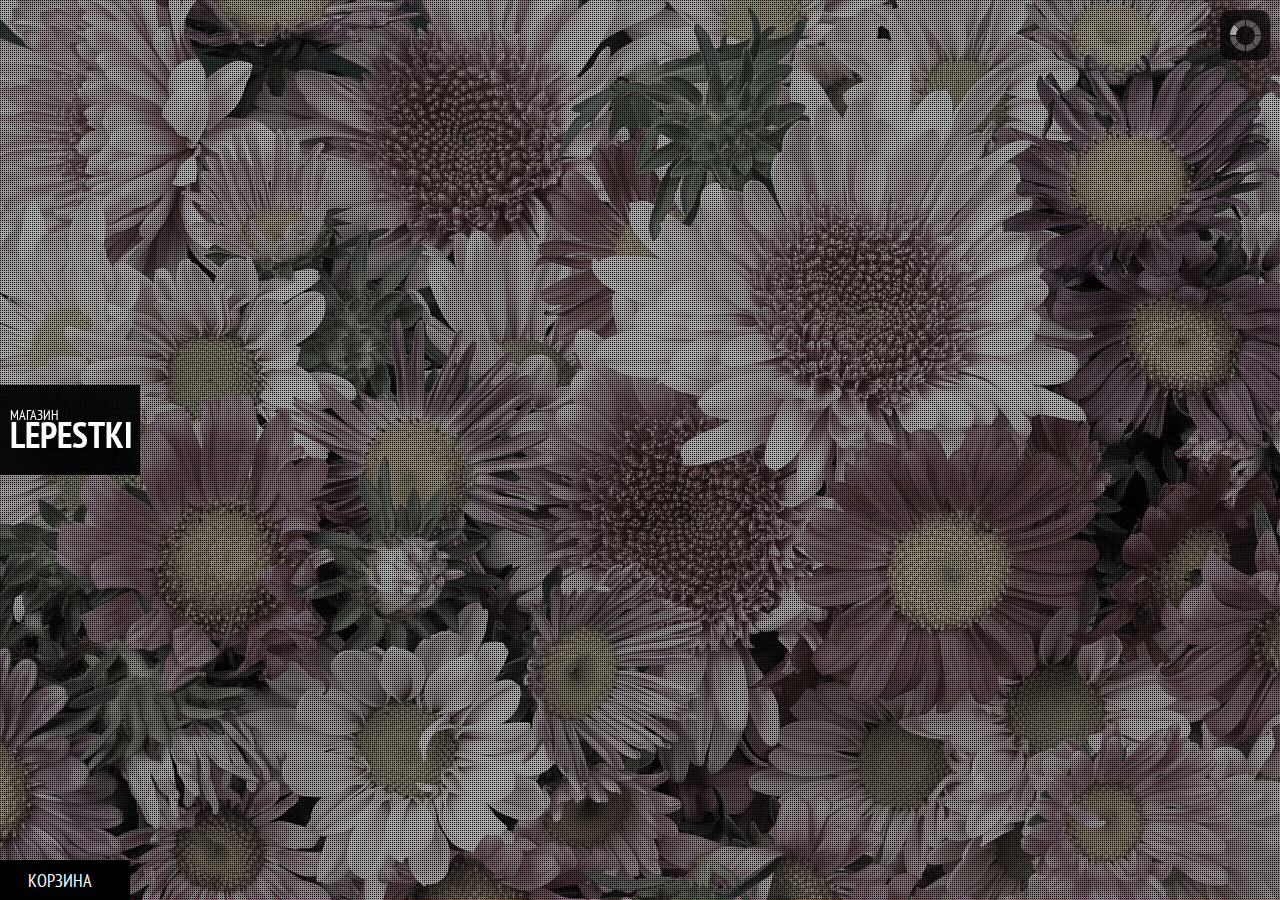
==== FlowersSale/index.htm @ 0806ba7c "work with orders handling" ====
﻿<!DOCTYPE html>
<html>
<head>
		<title>LEPESTKI.BY - цветы в Минске</title>
		<meta charset="utf-8" />
		<meta name="keywords" content="Цветы, букеты, купить цветы, заказ цветов, 8 марта" />
		<meta name="language" content="ru" />
		<link rel="icon" type="image/x-icon" href="images/favicon.ico" />
		<script data-main="require-config" src="js/require.js" type="text/javascript"></script>
		<link href="css/style.css" rel="stylesheet" type="text/css" />
		<link href="css/app.css" rel="stylesheet" type="text/css" />
<!--		<link href="css/tinyscrollbar.css" rel="stylesheet" type="text/css" />-->
		<link href='http://fonts.googleapis.com/css?family=PT+Sans+Narrow:400,700&subset=latin,cyrillic'
				rel='stylesheet' type='text/css'>
		<!--templates go here:-->
		<script type="text/template" id="flower-preview-template">
				<span class="ac_close_black"></span>
				<div class="flower-preview-image"></div>
				<span class="flower-preview-title"></span>
				<span class="flower-preview-price"></span>
				<span class="flower-preview-diameter flower-preview-info"></span>
				<span class="flower-preview-lifespan flower-preview-info"></span>
				<span class="flower-preview-petals flower-preview-info"></span>
				<span class="flower-preview-description flower-preview-info"></span>
				<div class="flower-preview-selects-box">
				<span>Цвет:</span>
				<select class="flower-preview-color-select"></select>
				<span>Длина стебля:</span>
				<select class="flower-preview-length-select"></select>
				<div class="flower-preview-quantity">
				<span class="flower-preview-quantity-label">Количество:</span>
				<select class="flower-preview-quantity-select"></select>
				</div>
				</div>
				<div class="flower-preview-add-to-basket-button orange-button">
				<span>добавить в корзину</span>
				</div>
				<div class="operation-result-pop-up order-added-to-basket">
		<span>Товар успешно добавлен в корзину.</span></div>
		</script>
				<script type="text/template" id="basket-template">
				<span class="ac_close_black"></span>
				<span class="basket-title">Корзина</span>
				<div class="basket-long-content">
				<table class="basket-items-table">
				<thead><tr class="basket-table-header">
				<th><span>Наименование</span></th>
				<th><span>Характеристики</span></th>
				<th><span>Цена</span></th>
				</tr></thead>
				<tbody class="basket-items-table-body">
				</tbody>
				</table>
				</div>
				<div class="basket-footer">
				<div class="basket-checkout-button orange-button">
				<span>оформить заказ</span>
				</div>
				<span class="basket-total-price"></span>
				</div>
				<div class="operation-result-pop-up basket-order-completed">
		<span class="basket-loading-icon"></span></div>
		<div class="basket-user-info">
		<span>Введите ваше имя:</span>
		<input class="basket-user-name" type="text" />
		<span>Введите ваш номер телефона:</span>
		<input class="basket-user-phone-number" type="text" />
		</div>
		</script>
				<script type="text/template" id="basket-item-template">
				<td class="basket-item-description">
				<div class="basket-item-box">
				<div class="basket-item-small-image">
				</div>
				<span class="basket-item-title"></span>
				<span class="basket-item-remove-label">Удалить</span>
				</div>
				</td>
				<td class="basket-item-options">
				<div class="basket-item-box">
				<table>
				<tbody class="basket-options-table">
				<tr><td>Цвет:</td><td class="bakset-item-color-label"></td></tr>
				<tr><td>Длина стебля:</td><td class="bakset-item-length-label"></td></tr>
				<tr><td>Количество:</td><td class="bakset-item-quantity-label"></td></tr>
				</tbody>
				</table>
				</div>
				</td>
				<td class="basket-item-price">
				<div class="basket-item-box">
				<span class="bakset-item-price-label"></span>
				</div>
				</td>
		</script>
</head>
<body>
		<div id="ac_background" class="ac_background">
				<img class="ac_bgimage" src="images/Default.jpg" alt="Background" />
				<div class="ac_overlay">
				</div>
				<div class="ac_loading">
				</div>
		</div>
		<div id="ac_content" class="ac_content">
				<h1>
						<span>магазин</span>LEPESTKI</h1>
				<div class="ac_menu">
						<ul>
								<li class="tulips"><a href="images/tulips_bg.jpg">Тюльпаны</a>
										<div class="ac_subitem">
												<span class="ac_close"></span>
												<h2>
														Тюльпаны</h2>
												<ul class="flowers-list">
														<li>Очень хорошие тюльпаны</li>
												</ul>
										</div>
								</li>
								<li class="roses"><a href="images/roses_bg.jpg">Розы</a>
										<div class="ac_subitem">
												<span class="ac_close"></span>
												<h2>
														Розы</h2>
												<ul class="flowers-list">
														<li>Очень хорошие розы</li>
												</ul>
										</div>
								</li>
<!--								<li class="orchids"><a href="images/orchids_bg.jpg">Орхидеи</a>
										<div class="ac_subitem">
												<span class="ac_close"></span>
												<h2>
														Орхидеи</h2>
												<ul class="flowers-list">
														<li>Очень хорошие орхидеи</li>
												</ul>
										</div>
								</li>-->
								<li><a href="images/Default.jpg">Информация</a>
										<div class="ac_subitem">
												<span class="ac_close"></span>
												<h2>
														Информация</h2>
												<ul class="flowers-list">
														<li>Контакты</li>
														<li>Леонид Друян:     +375 (29) 753-73-93</li>
														<li onclick=window.open("http://www.lepestki.deal.by")>Для оптовых покупателей</li>
												</ul>
										</div>
								</li>
						</ul>
				</div>
		</div>
		<div class="basket-empty-pop-up">
		<span>Корзина пуста.</span>
		</div>
		<div class="basket-open-button">
		<span class="basket-open-label">
		Корзина
		</span>
		</div>
		<div class="dark-mask">
		</div>
		<div class="navigation-buttons left-arrow"></div>
		<div class="navigation-buttons right-arrow"></div>
		<div class="flower-preview-content">
		</div>
		<div class="basket-content">
		</div>
</body>
</html>
---- FlowersSale/css/style.css ----
body{
	background:#000;
	font-family: 'PT Sans Narrow', Arial, sans-serif;
	text-transform:uppercase;
}
a{
	color:#fff;
	text-decoration:none;
}
img.ac_bgimage{
	position:fixed;
	left:0px;
	top:0px;
	width:100%;
	opacity:0.8;
	display:none;
}
.ac_overlay{
	width:100%;
	height:100%;
	position:fixed;
	top:0px;
	left:0px;
	background:transparent url(../images/pattern.png) repeat top left;
}
.ac_loading{
	position:fixed;
	top:10px;
	right:10px;
	background:#000 url(../images/loader.gif) no-repeat center center;
	width:50px;
	height:50px;
	-moz-border-radius:10px;
	-webkit-border-radius:10px;
	border-radius:10px 10px 10px 10px;
	z-index:999;
	opacity:0.7;
	display:none;
}
.ac_content
{
	color:#fff;
	position:fixed;
	height:90px;
	width:100%;
	top:50%;
	left:0px;
	margin-top:-65px;
}
.ac_content h1{
	background:transparent url(../images/bg_menu.png) repeat top left;
	display:block;
	float:left;
	cursor: pointer;
	width:120px;
	height:50px;
	padding:10px;
	padding-top:20px;
	padding-bottom:20px;
	font-size:36px;
	font-weight:bold;
	line-height:20px;
	margin-right:1px;
	margin-top: 0px;
}
.ac_content h1 span{
	display:block;
	font-weight:normal;
	font-size:14px;
}
.ac_menu{
	background:transparent url(../images/bg_menu.png) repeat top left;
	float:left;
	position:relative;
	height:90px;
	width:0px; 
}
.ac_menu > ul{
	float:right;
}
.ac_menu > ul > li{
	float:left;
	position:relative;
	height:90px;
	overflow:hidden;
}
.ac_menu > ul > li a{
	margin-top:60px;
	opacity:0;
	display:block;
	height:90px;
	padding:0px 10px;
	text-align:center;
	line-height:90px;
	outline:none;
	font-size:18px;
	font-weight:bold;
	text-shadow:1px 1px 1px #000;
}
.ac_subitem{
	width:400px;
	height:0px; /* animate to 400px */
	top:50%;
	right:0px;
	margin-top:0px; /* animate to -200px */
	position:fixed;
	z-index:99;
	overflow:hidden;
	background:transparent url(../images/bg_menu.png) repeat top left;
}
.ac_subitem h2{
	font-size:22px;
	font-weight:bold;
	color:#fff;
	padding: 40px 0px 0px 40px;
	text-shadow:0px 0px 1px #000;
}
.ac_subitem ul{
	padding:0px 40px;
}
.ac_subitem ul li{
	margin:6px 0px;
}
.ac_subitem ul li:first-child{
	font-size:14px;
	text-transform:none;
	border-bottom:1px dotted #333;
	padding-bottom:15px;
	margin-bottom:5px;
}
span.ac_close{
	float:right;
	margin:10px;
	width:11px;
	height:12px;
	cursor:pointer;
	background:transparent url(../images/close.png) no-repeat top left;
	opacity:0.4;
}
span.ac_close:hover{
	opacity:1.0;
}
.ac_footer{
	position:fixed;
	bottom:0px;
	left:0px;
	width:100%;
	font-size:13px;
	background:#000;
	opacity:0.9;
	height:20px;
	padding-bottom:5px;
}
.ac_footer a{
	padding:5px 10px;
	letter-spacing:1px;
	text-shadow:1px 1px 1px #000;
	color:#ddd;
	float:right;
}
.footer a:hover{
	color:#fff;
}
.ac_footer a span{
	font-weight:bold;
}
.ac_footer a.ac_left{
	float:left;
}
---- FlowersSale/css/app.css ----
﻿.orange-button
{
	cursor: pointer;
	color: black;
	box-shadow: 1px 1px 1px 0 rgba(0,0,0,.6);
	-moz-box-shadow: 1px 1px 1px 0 rgba(0,0,0,.6);
	-webkit-box-shadow: 1px 1px 1px 0 rgba(0,0,0,.6);
	background: -moz-linear-gradient(top,#ffac59 0%,#ff9428 100%);
	background: -webkit-linear-gradient(top,#ffac59 0%,#ff9428 100%);
	border-radius: 2px;
	-moz-border-radius: 2px;
	-webkit-border-radius: 2px;
}

.orange-button:hover
{
	background: -moz-linear-gradient(top,grey 0%,#000 100%);
	background: -webkit-linear-gradient(top,grey 0%,#000 100%);
	color: white;
}

.orange-button span
{
	display: block;
	width: 100%;
	text-align: center;
	text-transform: uppercase;
	font-family: Tahoma;
	font-weight: 400;
	font-size: 13px;
	padding-top: 3px;
}

.navigation-buttons
{
	display: none;
	position: relative;
	cursor: pointer;
	width: 50px;
	height: 100px;
	margin-top: 200px;
	opacity: 0.5;
	z-index: 1000;
	background-position: center;
	background-repeat: no-repeat;
}

.navigation-buttons:hover
{
	opacity: 1;
}

.left-arrow
{
	float: left;
	margin-left: 50px;
	background-image: url("../images/left-arrow.png");
}

.right-arrow
{
	float: right;
	margin-left: auto;
	margin-right: 50px;
	background-image: url("../images/right-arrow.png");
}

/* #region flower-preview*/

.flower-preview-content
{
	display: none;
	position: relative;
	width: 700px;
	height: 500px;
	margin-top: 50px;
	margin-left: auto;
	margin-right: auto;
	z-index: 1000;
	overflow: hidden;
	background-color: white;
	text-transform: none;
}

/**/
.dark-mask
{
	position: absolute;
	display: none;
	top: 0px;
	left: 0px;
	height: 100%;
	width: 100%;
	background: black;
	opacity: 0.7;
	z-index: 100;
}

.flowers-list li
{
	cursor: pointer;
}

.flowers-list li:hover
{
	color: Yellow;
}

span.ac_close_black
{
	float: right;
	margin: 10px;
	width: 11px;
	height: 12px;
	cursor: pointer;
	background: transparent url(../images/close_black.png) no-repeat top left;
	opacity: 0.4;
}

span.ac_close_black:hover
{
	opacity: 1.0;
}

.flower-preview-image
{
	height: 450px;
	width: 360px;
	margin-left: 15px;
	margin-top: 15px;
	float: left;
	display: block;
	background-repeat: no-repeat;
	background-color: transparent;
	/*-webkit-box-shadow: 2px 2px 5px 0px rgba(0, 0, 0, 1);
    -moz-box-shadow: 2px 2px 5px 0px rgba(0, 0, 0, 1);
    box-shadow: 2px 2px 5px 0px rgba(0, 0, 0, 1);*/
}

.flower-preview-title
{
	float: left;
	font-size:36px;
	margin-left: 20px;
	margin-top: 10px;
	width: 270px;
}

.flower-preview-price
{
	float: left;
	color: #000;
	font-size: 1.5em;
	font-weight: 700;
	margin: 5px 0px 0px 20px;
	width: 270px;
}

.flower-preview-selects-box
{
	width: 270px;
	float: left;
	margin: 5px 0px 0px 20px;
}

.flower-preview-color-select
{
	float: left;
	width: 180px;
}

.flower-preview-length-select
{
	float: left;
	width: 180px;
}

.flower-preview-quantity
{
	float: left;
	width: 180px;
	margin-top: 3px;
}

.flower-preview-quantity-select
{
	float: left;
	width: 105px;
	margin-left: 6px;
}

.flower-preview-quantity-label
{
	float: left;
}

.flower-preview-add-to-basket-button
{
	float: left;
	width: 180px;
	height: 25px;
	margin-left: 20px;
	margin-top: 5px;
}

.flower-preview-selects-box > span
{
	float: left;
	width: 270px;
}

.flower-preview-info
{
	display: none;
	float: left;
	width: 270px;
	margin: 5px 0px 0px 20px;
	color: #666;
	word-wrap: break-word;
	font-size: 1.1em;
}

.flower-preview-description
{
}

.flower-preview-diameter::before
{
	content: "Диаметр бутона:";
	color: #000;
	margin-right: 3px;
}

.flower-preview-lifespan::before
{
	content: "Продолжительность жизни:";
	color: #000;
	margin-right: 3px;
}

.flower-preview-petals::before
{
	content: "Количество лепестков:";
	color: #000;
	margin-right: 3px;
}

/* #endregion flower-preview*/

/* #region basket*/

.basket-open-button
{
	cursor: pointer;
	position: fixed;
	padding-top: 9px;
	left: 0px;
	bottom: 0px;
	width: 130px;
	height: 31px;
	background-color: #000;
}

.basket-open-button:hover
{
	padding-top: 11px;
	width: 132px;
}

.basket-open-label
{
	display: block;
	margin-left: 28px;
	font-size: 18px;
	font-weight: normal;
	text-transform: uppercase;
	color: White;
}

.basket-content
{
	display: none;
	position: relative;
	width: 700px;
	margin-top: 50px;
	margin-left: auto;
	margin-right: auto;
	z-index: 1000;
	overflow: hidden;
	background-color: white;
	text-transform: none;
}

.basket-title
{
	float: left;
	margin-left: 20px;
	color: #202020;
	font-weight: bold;
	font-size: 2.7em;
}

.basket-items-table
{
	width: 100%;
	border-collapse: collapse;
	border-spacing: 0;
}

.basket-table-header
{
	height: 30px;
	background-color: #ebebeb;
	border-top: 1px solid #dadada;
	color: #000;
	text-align: left;
	text-indent: 10px;
	text-transform: uppercase;
	vertical-align: middle;
}

.basket-item-box
{
	height: 100px;
	position: relative;
}

.basket-item-description
{
	width: 350px;
}

.basket-item-description .basket-item-box
{
	border-right: 1px dotted #d6d6d6;
}

.basket-item-options
{
	width: 250px;
}

.basket-item-options .basket-item-box
{
	border-right: 1px dotted #d6d6d6;
}

.basket-item-price
{
	width: 100px;
}

.basket-options-table tr td
{
	min-width: 120px;
}

.basket-item-title
{
	float: left;
	margin-left: 18px;
	font-size: 1.3em;
}

.basket-item-remove-label
{
	position: absolute;
	cursor: pointer;
	bottom: 5px;
	left: 115px;
	color: #666;
	font-size: .85em;
	font-weight: 400;
	text-transform: uppercase;
}

.basket-item-remove-label:hover
{
	text-decoration: underline;
}

.basket-item-small-image
{
	float: left;
	margin-left: 7px;
	width: 90px;
	height: 100%;
	background-repeat: no-repeat;
	background-position: center;
}

.basket-items-table-body tr
{
	border-bottom: 1px solid #d6d6d6;
}

.basket-item-options div table
{
	padding-top: 3px;
}

.bakset-item-price-label
{
	float: right;
	margin: 7px 10px 0px 0px;
}

.basket-long-content
{
	float: left;
	display: block;
	overflow: auto;
	max-height: 450px;
	min-height: 300px;
	width: 100%;
}

.basket-checkout-button
{
	float: left;
	height: 25px;
	width: 200px;
	margin: 7px 0px 0px 20px;
}

.basket-checkout-button span
{
	font-size: 14px;
}

.basket-total-price
{
	float: right;
	margin: 7px 10px 0px 0px;
	color: #000;
	font-size: 19px;
	font-weight: 600;
}

.basket-footer
{
	float: left;
	width: 100%;
	height: 40px;
	box-sizing: border-box;
	border-top: 1px solid #dadada;
}

.basket-empty-pop-up
{
	display: none;
	position: absolute;
	left: 70px;
	bottom: 48px;
	height: 30px;
	width: 150px;
	padding-top: 3px;
	background-color: White;
}

.basket-empty-pop-up:after
{
	content: ' ';
	position: absolute;
	top: 31px;
	left: 10px;
	height: 0px;
	width: 0px;
	border: 10px solid transparent;
	border-top-color: white;
}

.basket-empty-pop-up span
{
	color: #000;
	margin-left: 10px;
	font-size: 19px;
	text-transform: none;
}

.operation-result-pop-up
{
	display: none;
	position: relative;
	margin: 240px auto 0px auto;
	height: 60px;
	width: 200px;
	padding-top: 3px;
	z-index: 1000;
	background-color: #000;
}

.order-added-to-basket span
{
	position: absolute;
	display: block;
	color: #FFF;
	margin-top: 5px;
	margin-left: 20px;
	font-size: 19px;
	text-transform: none;
}

.basket-order-completed span
{
	position: absolute;
	display: block;
	color: #FFF;
	margin-top: 5px;
	margin-left: 20px;
	font-size: 19px;
	text-transform: none;
}

.basket-loading-icon
{
	background: black url(../images/loader.gif) no-repeat center center;
	width: 50px;
	height: 50px;
	margin-top: 3px;
	margin-left: 70px;
}

.basket-user-info
{
	display: none;
	position: absolute;
	bottom: 40px;
	left: 50px;
	height: 100px;
	width: 240px;
	padding: 5px 10px 5px 10px;
	z-index: 1000;
	background-color: #DADADA;
}

.basket-user-info span
{
	width: 100%;
}

.basket-user-info input
{
	width: 100%;
}

.basket-user-info::after
{
	content: ' ';
	position: absolute;
	top: 100px;
	left: 10px;
	height: 0px;
	width: 0px;
	border: 20px solid transparent;
	border-top-color: #DADADA;
}

/* #endregion basket*/
/*
.tech-info
{
	margin: 10px;
}*/
---- FlowersSale/css/tinyscrollbar.css ----
.viewport
{ 
     height: 100%;
     overflow: hidden;
     position: relative; 
}

.overview
{
    list-style: none;
    position: relative;
    left: 0;
    top: 0;
    padding: 0;
    margin: 0;
    float:left;
}

.scrollbar
{
    margin: 0px 5px 0px 5px;
    position: relative;
    background-position: 0 0;
    float: right;
    width: 6px;
    cursor: default;
}

.track 
{
    height: 100%;
    width: 6px;
    position: relative;  
    cursor: default;  
}

.thumb 
{
    background-color: #AAA;
    height: 20px;
    width: 6px;
    cursor: pointer;
    overflow: hidden;
    position: absolute;
    top: 0;
    min-height: 10px;
}

.thumb .end 
{
    overflow: hidden;
    height: 0px;
    width: 0px;
}

.disable 
{
    display: none;
}
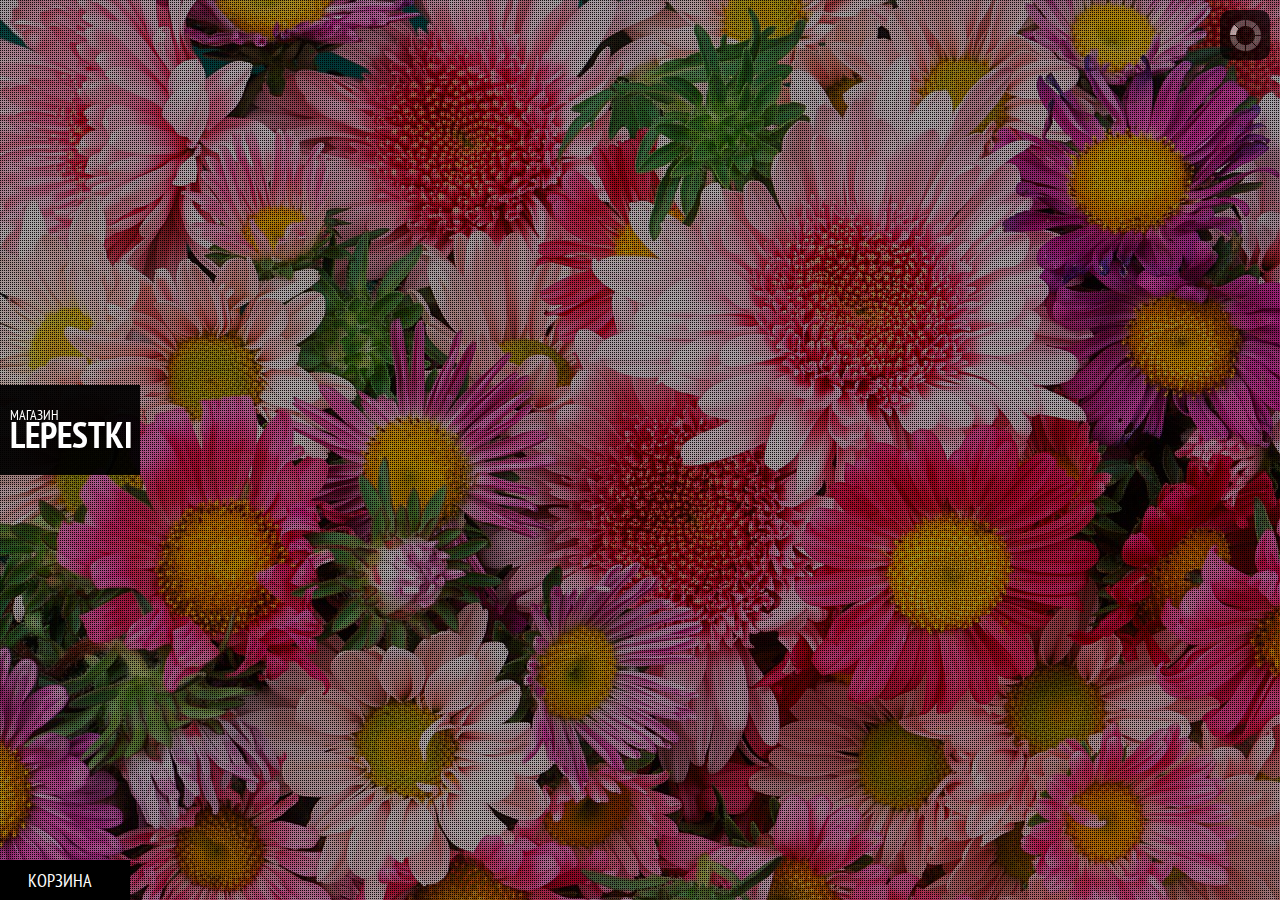
==== commit 151c9087: "updates to base and slight changes" ====
--- a/FlowersSale/index.htm
+++ b/FlowersSale/index.htm
@@ -113,7 +113,7 @@
 												<h2>
 														Тюльпаны</h2>
 												<ul class="flowers-list">
-														<li>Очень хорошие тюльпаны</li>
+														<li>Любой из сортов на ваш выбор:</li>
 												</ul>
 										</div>
 								</li>
@@ -123,7 +123,7 @@
 												<h2>
 														Розы</h2>
 												<ul class="flowers-list">
-														<li>Очень хорошие розы</li>
+														<li>Любой из сортов на ваш выбор:</li>
 												</ul>
 										</div>
 								</li>
--- a/FlowersSale/css/app.css
+++ b/FlowersSale/css/app.css
@@ -73,7 +73,7 @@
 	position: relative;
 	width: 700px;
 	height: 500px;
-	margin-top: 50px;
+	margin-top: 100px;
 	margin-left: auto;
 	margin-right: auto;
 	z-index: 1000;
@@ -101,7 +101,7 @@
 	cursor: pointer;
 }
 
-.flowers-list li:hover
+.flowers-list li:not(:first-child):hover
 {
 	color: Yellow;
 }
@@ -222,6 +222,7 @@
 
 .flower-preview-description
 {
+	min-height: 70px;
 }
 
 .flower-preview-diameter::before
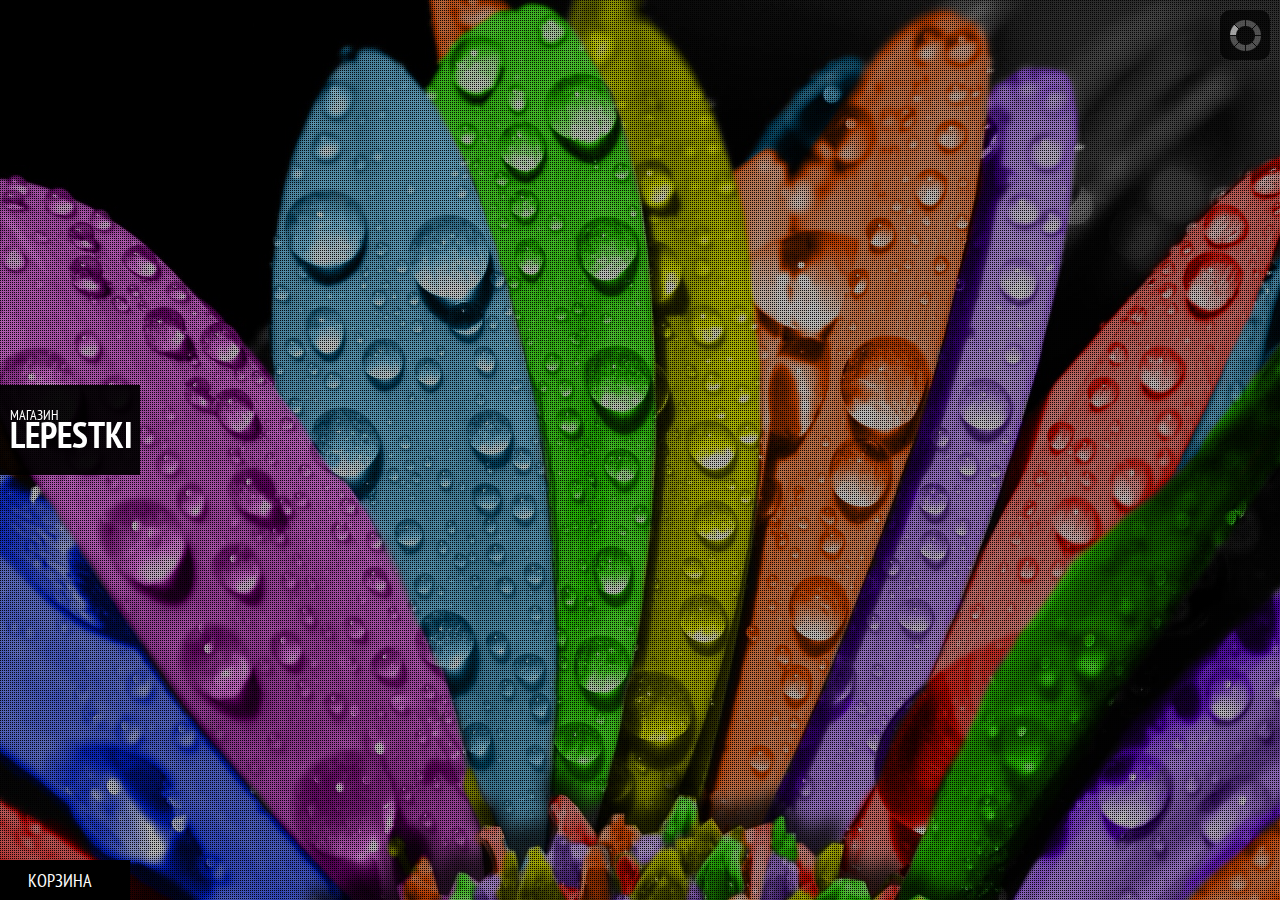
==== commit 8fc95cc2: "tinyscrollbar deleted, require.text plugin embeded" ====
--- a/FlowersSale/index.htm
+++ b/FlowersSale/index.htm
@@ -9,90 +9,8 @@
 		<script data-main="require-config" src="js/require.js" type="text/javascript"></script>
 		<link href="css/style.css" rel="stylesheet" type="text/css" />
 		<link href="css/app.css" rel="stylesheet" type="text/css" />
-<!--		<link href="css/tinyscrollbar.css" rel="stylesheet" type="text/css" />-->
 		<link href='http://fonts.googleapis.com/css?family=PT+Sans+Narrow:400,700&subset=latin,cyrillic'
 				rel='stylesheet' type='text/css'>
-		<!--templates go here:-->
-		<script type="text/template" id="flower-preview-template">
-				<span class="ac_close_black"></span>
-				<div class="flower-preview-image"></div>
-				<span class="flower-preview-title"></span>
-				<span class="flower-preview-price"></span>
-				<span class="flower-preview-diameter flower-preview-info"></span>
-				<span class="flower-preview-lifespan flower-preview-info"></span>
-				<span class="flower-preview-petals flower-preview-info"></span>
-				<span class="flower-preview-description flower-preview-info"></span>
-				<div class="flower-preview-selects-box">
-				<span>Цвет:</span>
-				<select class="flower-preview-color-select"></select>
-				<span>Длина стебля:</span>
-				<select class="flower-preview-length-select"></select>
-				<div class="flower-preview-quantity">
-				<span class="flower-preview-quantity-label">Количество:</span>
-				<select class="flower-preview-quantity-select"></select>
-				</div>
-				</div>
-				<div class="flower-preview-add-to-basket-button orange-button">
-				<span>добавить в корзину</span>
-				</div>
-				<div class="operation-result-pop-up order-added-to-basket">
-		<span>Товар успешно добавлен в корзину.</span></div>
-		</script>
-				<script type="text/template" id="basket-template">
-				<span class="ac_close_black"></span>
-				<span class="basket-title">Корзина</span>
-				<div class="basket-long-content">
-				<table class="basket-items-table">
-				<thead><tr class="basket-table-header">
-				<th><span>Наименование</span></th>
-				<th><span>Характеристики</span></th>
-				<th><span>Цена</span></th>
-				</tr></thead>
-				<tbody class="basket-items-table-body">
-				</tbody>
-				</table>
-				</div>
-				<div class="basket-footer">
-				<div class="basket-checkout-button orange-button">
-				<span>оформить заказ</span>
-				</div>
-				<span class="basket-total-price"></span>
-				</div>
-				<div class="operation-result-pop-up basket-order-completed">
-		<span class="basket-loading-icon"></span></div>
-		<div class="basket-user-info">
-		<span>Введите ваше имя:</span>
-		<input class="basket-user-name" type="text" />
-		<span>Введите ваш номер телефона:</span>
-		<input class="basket-user-phone-number" type="text" />
-		</div>
-		</script>
-				<script type="text/template" id="basket-item-template">
-				<td class="basket-item-description">
-				<div class="basket-item-box">
-				<div class="basket-item-small-image">
-				</div>
-				<span class="basket-item-title"></span>
-				<span class="basket-item-remove-label">Удалить</span>
-				</div>
-				</td>
-				<td class="basket-item-options">
-				<div class="basket-item-box">
-				<table>
-				<tbody class="basket-options-table">
-				<tr><td>Цвет:</td><td class="bakset-item-color-label"></td></tr>
-				<tr><td>Длина стебля:</td><td class="bakset-item-length-label"></td></tr>
-				<tr><td>Количество:</td><td class="bakset-item-quantity-label"></td></tr>
-				</tbody>
-				</table>
-				</div>
-				</td>
-				<td class="basket-item-price">
-				<div class="basket-item-box">
-				<span class="bakset-item-price-label"></span>
-				</div>
-				</td>
-		</script>
 </head>
 <body>
 		<div id="ac_background" class="ac_background">
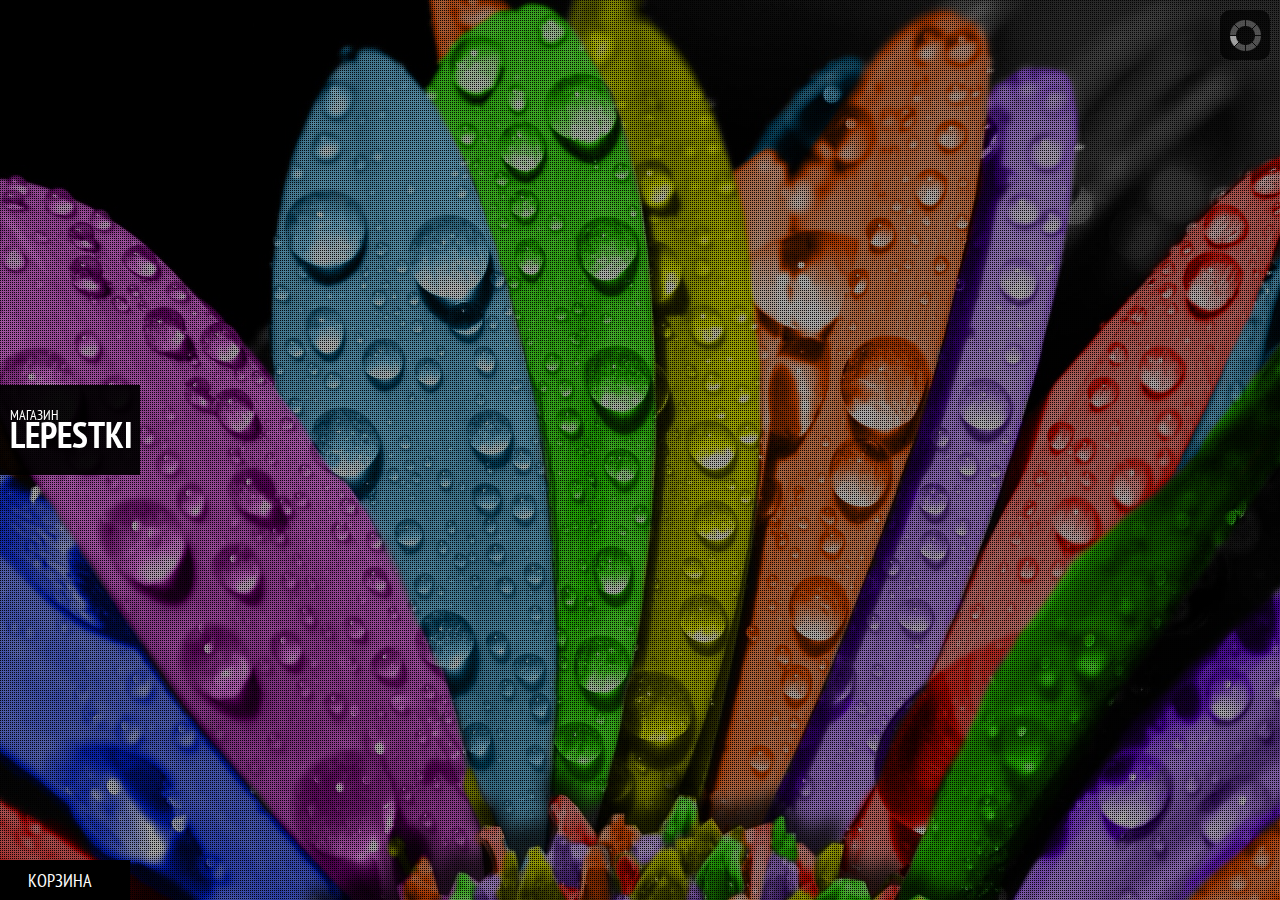
==== commit b54443fa: "bouquetes and uts images added" ====
--- a/FlowersSale/index.htm
+++ b/FlowersSale/index.htm
@@ -31,7 +31,6 @@
 												<h2>
 														Тюльпаны</h2>
 												<ul class="flowers-list">
-														<li>Любой из сортов на ваш выбор:</li>
 												</ul>
 										</div>
 								</li>
@@ -86,5 +85,8 @@
 		</div>
 		<div class="basket-content">
 		</div>
+		<div class="bouquetes-content">
+		<span class="ac_close_black"></span>
+		</div>
 </body>
 </html>
--- a/FlowersSale/css/app.css
+++ b/FlowersSale/css/app.css
@@ -558,8 +558,28 @@
 }
 
 /* #endregion basket*/
-/*
-.tech-info
-{
-	margin: 10px;
-}*/+
+.bouquetes-content
+{
+	display: none;
+	position: relative;
+	width: 689px;
+	margin-top: 80px;
+	margin-left: auto;
+	margin-right: auto;
+	z-index: 1000;
+	overflow: hidden;
+	background-color: white;
+	text-transform: none;
+}
+
+.bouquetes-content table
+{
+	float: right;
+	margin-top: 10px;
+}
+
+.bouquet-item img
+{
+	height: 140px;
+}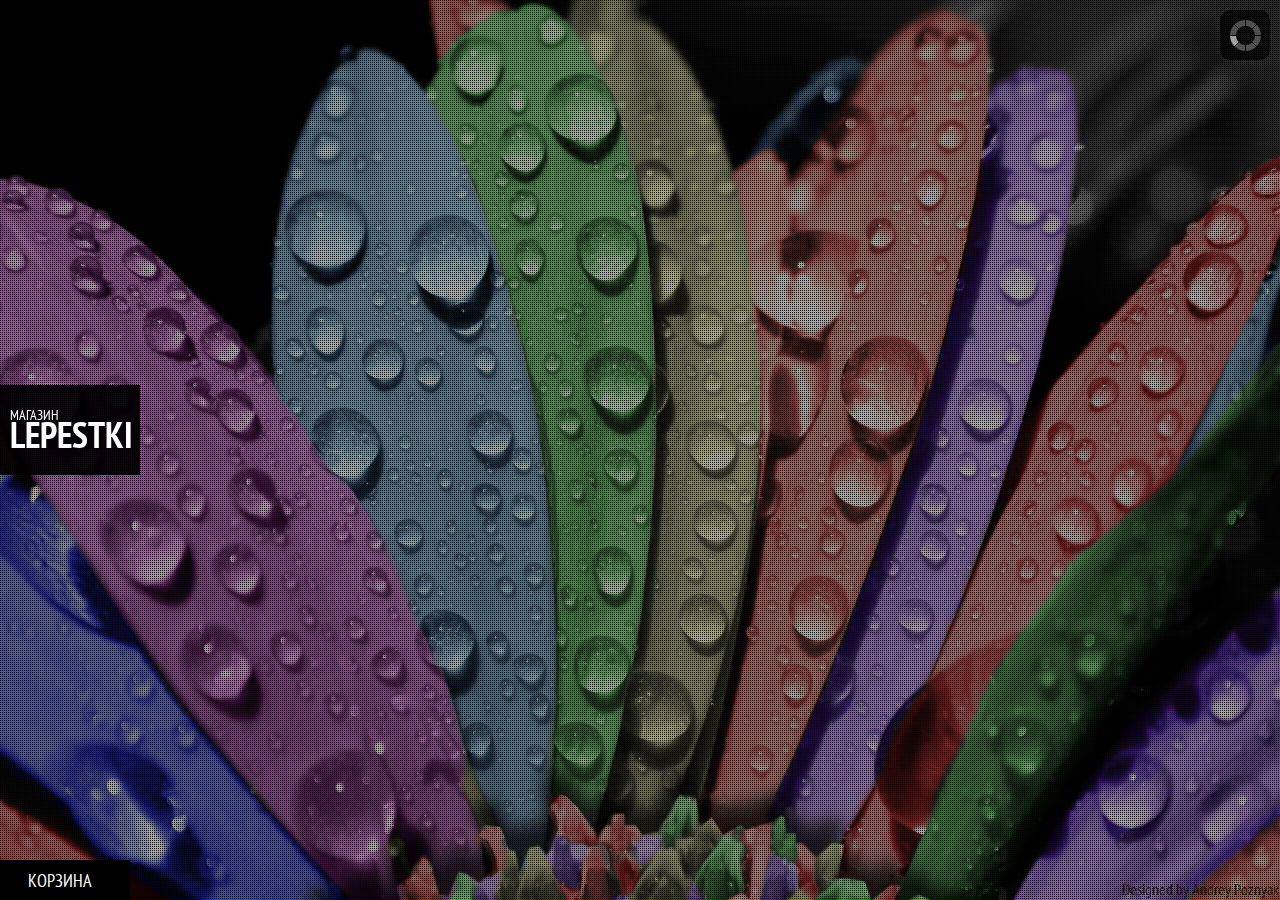
==== commit 3c69aa64: "info about developer added" ====
--- a/FlowersSale/index.htm
+++ b/FlowersSale/index.htm
@@ -88,5 +88,6 @@
 		<div class="bouquetes-content">
 		<span class="ac_close_black"></span>
 		</div>
+		<a class="developer-info" href="skype: andreypoznyak">Designed by Andrey Poznyak</a>
 </body>
 </html>
--- a/FlowersSale/css/app.css
+++ b/FlowersSale/css/app.css
@@ -582,4 +582,20 @@
 .bouquet-item img
 {
 	height: 140px;
+}
+
+.developer-info
+{
+	position: fixed;
+	right: 1px;
+	bottom: 1px;
+	cursor: pointer;
+	text-decoration: none;
+	text-transform: none;
+	color: #201E1E;
+}
+
+.developer-info:hover
+{
+	text-decoration: underline;
 }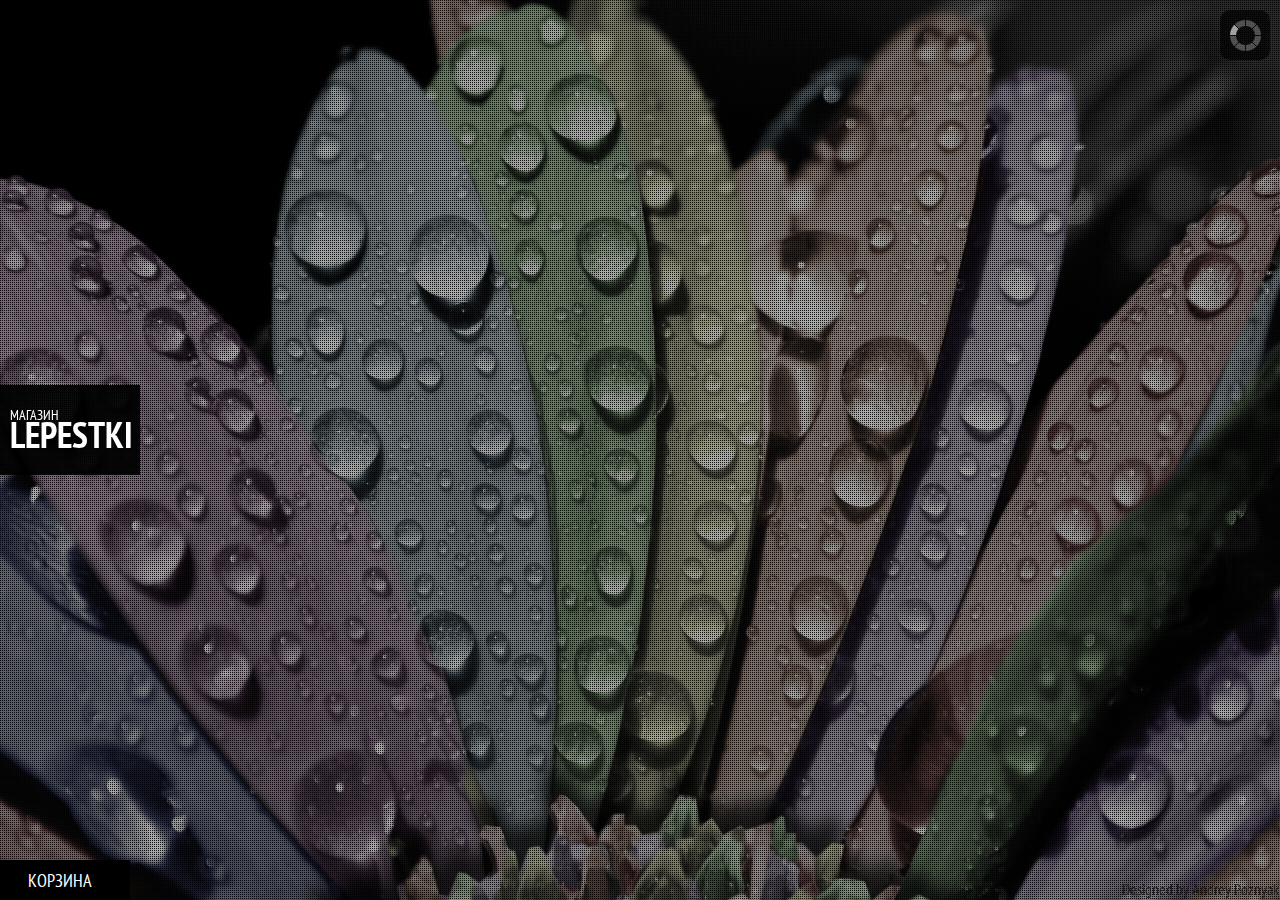
==== commit 4dd1173b: "GA added" ====
--- a/FlowersSale/index.htm
+++ b/FlowersSale/index.htm
@@ -9,8 +9,20 @@
 		<script data-main="require-config" src="js/require.js" type="text/javascript"></script>
 		<link href="css/style.css" rel="stylesheet" type="text/css" />
 		<link href="css/app.css" rel="stylesheet" type="text/css" />
-		<link href='http://fonts.googleapis.com/css?family=PT+Sans+Narrow:400,700&subset=latin,cyrillic'
-				rel='stylesheet' type='text/css'>
+		<link href='http://fonts.googleapis.com/css?family=PT+Sans+Narrow:400,700&subset=latin,cyrillic' rel='stylesheet' type='text/css'>
+				<script type="text/javascript">
+
+						var _gaq=_gaq||[];
+						_gaq.push(['_setAccount', 'UA-38609301-2']);
+						_gaq.push(['_trackPageview']);
+
+						(function () {
+								var ga=document.createElement('script'); ga.type='text/javascript'; ga.async=true;
+								ga.src=('https:'==document.location.protocol?'https://ssl':'http://www')+'.google-analytics.com/ga.js';
+								var s=document.getElementsByTagName('script')[0]; s.parentNode.insertBefore(ga, s);
+						})();
+
+</script>
 </head>
 <body>
 		<div id="ac_background" class="ac_background">
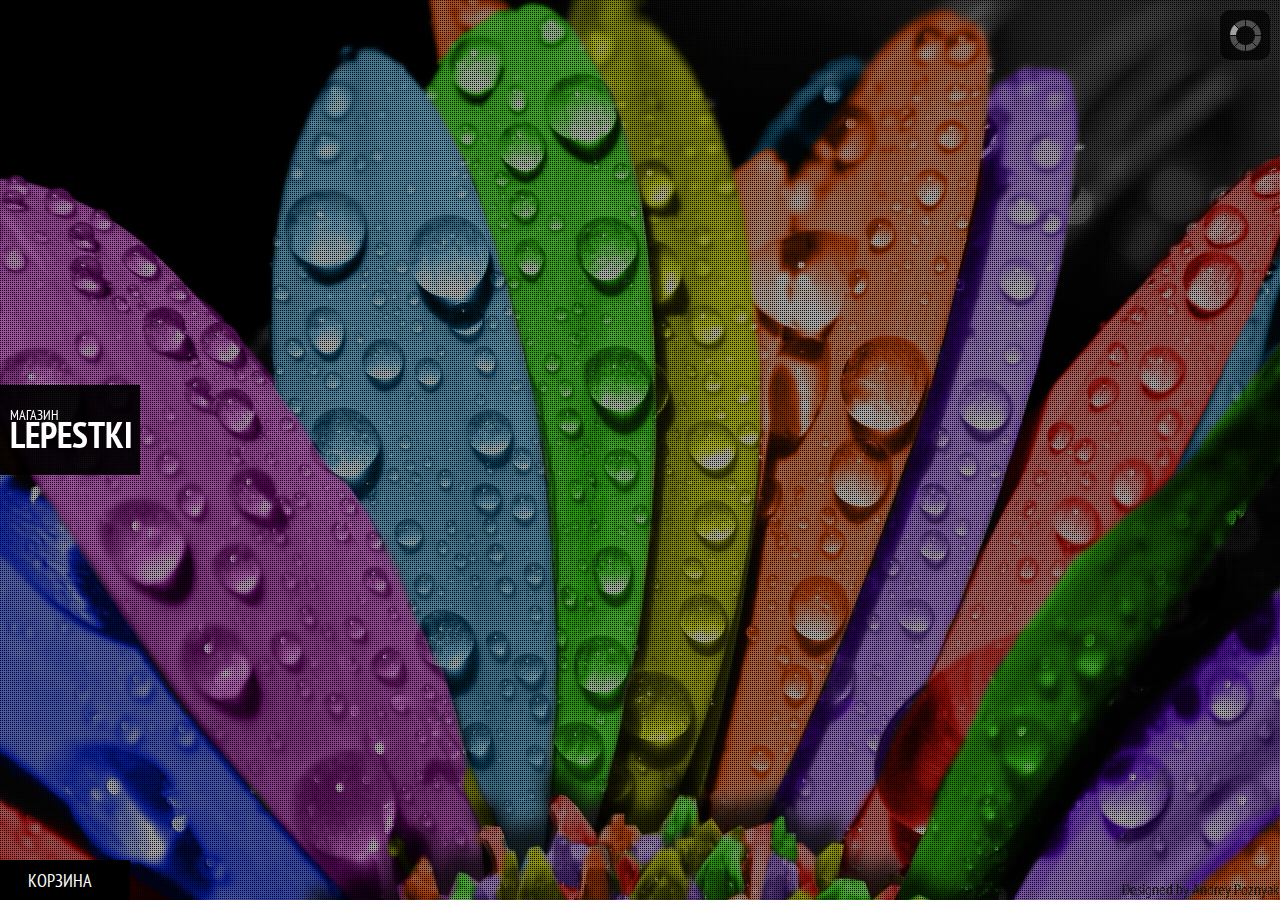
==== commit 65fb2cdb: "analytics and uncommited old shit" ====
--- a/FlowersSale/index.htm
+++ b/FlowersSale/index.htm
@@ -1,105 +1,93 @@
-﻿<!DOCTYPE html>
-<html>
-<head>
-		<title>LEPESTKI.BY - цветы в Минске</title>
-		<meta charset="utf-8" />
-		<meta name="keywords" content="Цветы, букеты, купить цветы, заказ цветов, 8 марта" />
-		<meta name="language" content="ru" />
-		<link rel="icon" type="image/x-icon" href="images/favicon.ico" />
-		<script data-main="require-config" src="js/require.js" type="text/javascript"></script>
-		<link href="css/style.css" rel="stylesheet" type="text/css" />
-		<link href="css/app.css" rel="stylesheet" type="text/css" />
-		<link href='http://fonts.googleapis.com/css?family=PT+Sans+Narrow:400,700&subset=latin,cyrillic' rel='stylesheet' type='text/css'>
-				<script type="text/javascript">
-
-						var _gaq=_gaq||[];
-						_gaq.push(['_setAccount', 'UA-38609301-2']);
-						_gaq.push(['_trackPageview']);
-
-						(function () {
-								var ga=document.createElement('script'); ga.type='text/javascript'; ga.async=true;
-								ga.src=('https:'==document.location.protocol?'https://ssl':'http://www')+'.google-analytics.com/ga.js';
-								var s=document.getElementsByTagName('script')[0]; s.parentNode.insertBefore(ga, s);
-						})();
-
-</script>
-</head>
-<body>
-		<div id="ac_background" class="ac_background">
-				<img class="ac_bgimage" src="images/Default.jpg" alt="Background" />
-				<div class="ac_overlay">
-				</div>
-				<div class="ac_loading">
-				</div>
-		</div>
-		<div id="ac_content" class="ac_content">
-				<h1>
-						<span>магазин</span>LEPESTKI</h1>
-				<div class="ac_menu">
-						<ul>
-								<li class="tulips"><a href="images/tulips_bg.jpg">Тюльпаны</a>
-										<div class="ac_subitem">
-												<span class="ac_close"></span>
-												<h2>
-														Тюльпаны</h2>
-												<ul class="flowers-list">
-												</ul>
-										</div>
-								</li>
-								<li class="roses"><a href="images/roses_bg.jpg">Розы</a>
-										<div class="ac_subitem">
-												<span class="ac_close"></span>
-												<h2>
-														Розы</h2>
-												<ul class="flowers-list">
-														<li>Любой из сортов на ваш выбор:</li>
-												</ul>
-										</div>
-								</li>
-<!--								<li class="orchids"><a href="images/orchids_bg.jpg">Орхидеи</a>
-										<div class="ac_subitem">
-												<span class="ac_close"></span>
-												<h2>
-														Орхидеи</h2>
-												<ul class="flowers-list">
-														<li>Очень хорошие орхидеи</li>
-												</ul>
-										</div>
-								</li>-->
-								<li><a href="images/Default.jpg">Информация</a>
-										<div class="ac_subitem">
-												<span class="ac_close"></span>
-												<h2>
-														Информация</h2>
-												<ul class="flowers-list">
-														<li>Контакты</li>
-														<li>Леонид Друян:     +375 (29) 753-73-93</li>
-														<li onclick=window.open("http://www.lepestki.deal.by")>Для оптовых покупателей</li>
-												</ul>
-										</div>
-								</li>
-						</ul>
-				</div>
-		</div>
-		<div class="basket-empty-pop-up">
-		<span>Корзина пуста.</span>
-		</div>
-		<div class="basket-open-button">
-		<span class="basket-open-label">
-		Корзина
-		</span>
-		</div>
-		<div class="dark-mask">
-		</div>
-		<div class="navigation-buttons left-arrow"></div>
-		<div class="navigation-buttons right-arrow"></div>
-		<div class="flower-preview-content">
-		</div>
-		<div class="basket-content">
-		</div>
-		<div class="bouquetes-content">
-		<span class="ac_close_black"></span>
-		</div>
-		<a class="developer-info" href="skype: andreypoznyak">Designed by Andrey Poznyak</a>
-</body>
-</html>
+﻿<!DOCTYPE html>
+<html>
+<head>
+		<title>LEPESTKI.BY - цветы в Минске</title>
+		<meta charset="utf-8" />
+		<meta name="keywords" content="Цветы, букеты, купить цветы, заказ цветов, 8 марта" />
+		<meta name="language" content="ru" />
+		<link rel="icon" type="image/x-icon" href="images/favicon.ico" />
+		<script data-main="require-config" src="js/require.js" type="text/javascript"></script>
+		<link href="css/style.css" rel="stylesheet" type="text/css" />
+		<link href="css/app.css" rel="stylesheet" type="text/css" />
+		<link href='http://fonts.googleapis.com/css?family=PT+Sans+Narrow:400,700&subset=latin,cyrillic'rel='stylesheet' type='text/css'>
+    <script>
+        (function(i,s,o,g,r,a,m){i['GoogleAnalyticsObject']=r;i[r]=i[r]||function(){
+            (i[r].q=i[r].q||[]).push(arguments)},i[r].l=1*new Date();a=s.createElement(o),
+                m=s.getElementsByTagName(o)[0];a.async=1;a.src=g;m.parentNode.insertBefore(a,m)
+        })(window,document,'script','//www.google-analytics.com/analytics.js','ga');
+
+        ga('create', 'UA-38609301-3', 'lepestki.by');
+        ga('send', 'pageview');
+
+    </script>
+</head>
+<body>
+		<div id="ac_background" class="ac_background">
+				<img class="ac_bgimage" src="images/Default.jpg" alt="Background" />
+				<div class="ac_overlay">
+				</div>
+				<div class="ac_loading">
+				</div>
+		</div>
+		<div id="ac_content" class="ac_content">
+				<h1>
+						<span>магазин</span>LEPESTKI</h1>
+				<div class="ac_menu">
+						<ul>
+								<li class="tulips"><a href="images/tulips_bg.jpg">Тюльпаны</a>
+										<div class="ac_subitem">
+												<span class="ac_close"></span>
+												<h2>
+														Тюльпаны</h2>
+												<ul class="flowers-list">
+												</ul>
+										</div>
+								</li>
+								<li class="roses"><a href="images/roses_bg.jpg">Розы</a>
+										<div class="ac_subitem">
+												<span class="ac_close"></span>
+												<h2>
+														Розы</h2>
+												<ul class="flowers-list">
+														<li>Любой из сортов на ваш выбор:</li>
+												</ul>
+										</div>
+								</li>
+								<li class="information"><a href="images/Default.jpg">Информация</a>
+										<div class="ac_subitem">
+												<span class="ac_close"></span>
+												<h2>
+														Информация</h2>
+                                            <p><strong>Уважаемые гости!</strong></p>
+                                            <p>Для более оперативной обработки ваших заказов и заявок на корпоративные поздравления просим связываться с нами по номерам <strong>+375 (33) 357-25-50</strong> и <strong>+375 (29) 668-25-50</strong>.</p>
+                                            <p>Впервые в Минске! Мы рады пригласить вас на цветочную ярмарку – беспрецедентную возможность приобрести цветы в розницу по оптовым ценам! Ярмарка будет проходить <strong>с 5 по 8 марта по адресу ул. Академическая 15/2</strong>.</p>
+                                            <p>Оптовые продажи: <strong>8029-753-73-93</strong> Леонид Друян</p>
+                                        </div>
+								</li>
+						</ul>
+				</div>
+		</div>
+		<div class="basket-empty-pop-up">
+		<span>Корзина пуста.</span>
+		</div>
+		<div class="basket-open-button">
+		<span class="basket-open-label">
+		Корзина
+		</span>
+		</div>
+		<div class="dark-mask">
+		</div>
+		<div class="navigation-buttons left-arrow"></div>
+		<div class="navigation-buttons right-arrow"></div>
+		<div class="flower-preview-content">
+		</div>
+		<div class="basket-content">
+		</div>
+		<div class="bouquetes-content">
+		<span class="ac_close_black"></span>
+		</div>
+        <div class="general-info-content">
+        </div>
+		<a class="developer-info" href="skype: andreypoznyak">Designed by Andrey Poznyak</a>
+</body>
+</html>
--- a/FlowersSale/css/app.css
+++ b/FlowersSale/css/app.css
@@ -31,6 +31,15 @@
 	padding-top: 3px;
 }
 
+.not-available {
+	color: black;
+	float: left;
+	width: 180px;
+	height: 25px;
+	margin-left: 20px;
+	margin-top: 5px;
+}
+
 .navigation-buttons
 {
 	display: none;
@@ -559,7 +568,7 @@
 
 /* #endregion basket*/
 
-.bouquetes-content
+.bouquetes-content, .general-info-content
 {
 	display: none;
 	position: relative;
@@ -584,6 +593,26 @@
 	height: 140px;
 }
 
+.general-info-content {
+    margin-top: 60px;
+}
+
+.info-banner {
+    height: 330px;
+    margin: 25px auto 0 auto;
+    display: block;
+}
+
+.info-text-block {
+    padding: 0 20px 0 20px;
+}
+
+.ac_subitem p {
+    text-transform: none;
+    padding: 0 10px 0 20px;
+    text-indent: 20px;
+}
+
 .developer-info
 {
 	position: fixed;
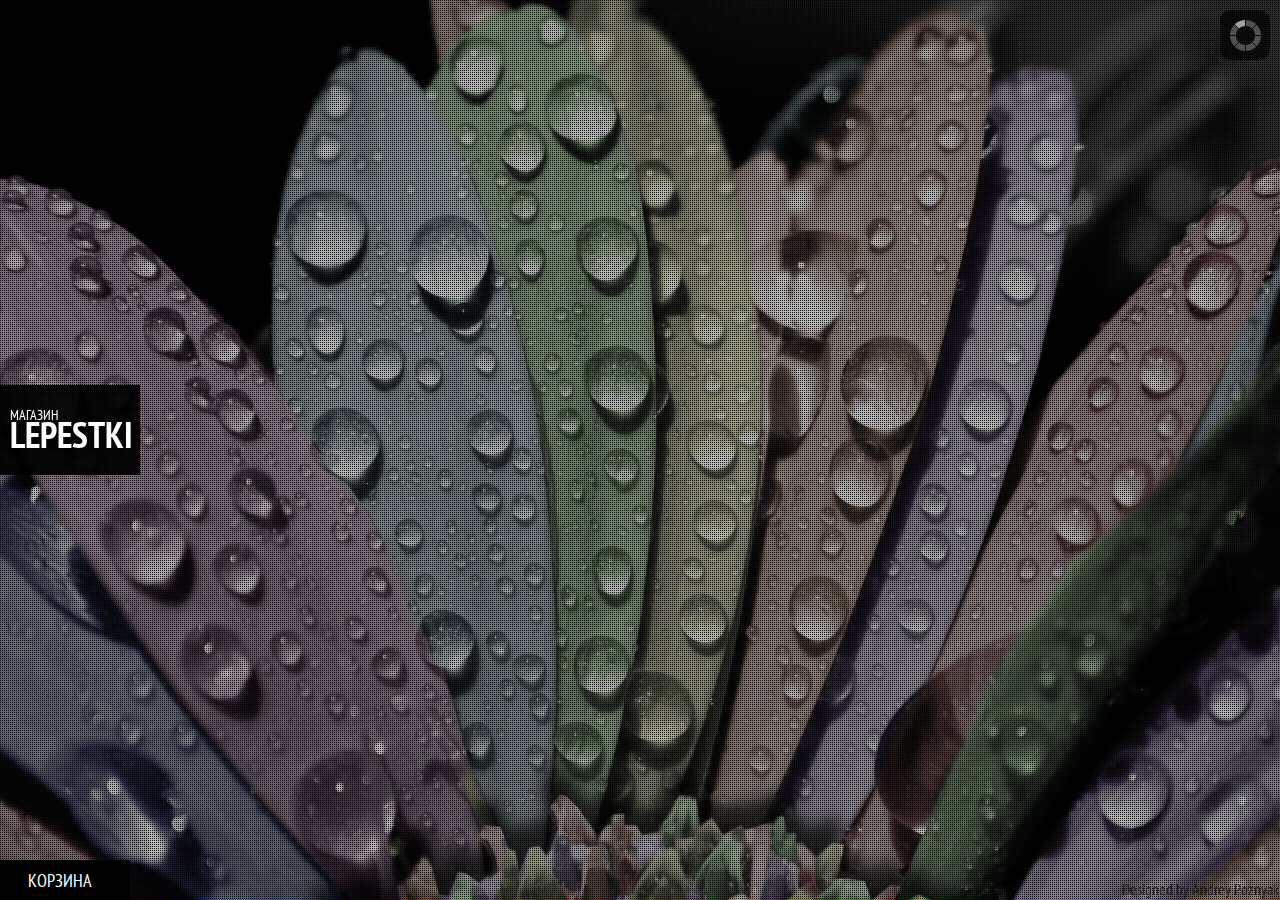
==== commit 27ac476a: "analytics" ====
--- a/FlowersSale/index.htm
+++ b/FlowersSale/index.htm
@@ -53,6 +53,8 @@
 												</ul>
 										</div>
 								</li>
+							<li class="coupon"><a href="images/tulips_bg.jpg">Купон</a>
+							</li>
 								<li class="information"><a href="images/Default.jpg">Информация</a>
 										<div class="ac_subitem">
 												<span class="ac_close"></span>
@@ -60,7 +62,7 @@
 														Информация</h2>
                                             <p><strong>Уважаемые гости!</strong></p>
                                             <p>Для более оперативной обработки ваших заказов и заявок на корпоративные поздравления просим связываться с нами по номерам <strong>+375 (33) 357-25-50</strong> и <strong>+375 (29) 668-25-50</strong>.</p>
-                                            <p>Впервые в Минске! Мы рады пригласить вас на цветочную ярмарку – беспрецедентную возможность приобрести цветы в розницу по оптовым ценам! Ярмарка будет проходить <strong>с 5 по 8 марта по адресу ул. Академическая 15/2</strong>.</p>
+                                            <p>Впервые в Минске! Мы рады пригласить вас на цветочную ярмарку – беспрецедентную возможность приобрести цветы в розницу по оптовым ценам! Ярмарка будет проходить <strong>с 5 по 8 марта по адресу ул. Академическая 15/2</strong>. Режим работы: <strong>круглосуточно</strong>.</p>
                                             <p>Оптовые продажи: <strong>8029-753-73-93</strong> Леонид Друян</p>
                                         </div>
 								</li>
@@ -88,6 +90,16 @@
 		</div>
         <div class="general-info-content">
         </div>
+		<div class="user-form">
+			<span class="ac_close_black"></span>
+			<span>Email:</span>
+			<input class="user-email" type="email" />
+			<span>Имя:</span>
+			<input class="user-name" type="text" />
+			<div class="get-banner orange-button">
+				<span>получить купон</span>
+			</div>
+		</div>
 		<a class="developer-info" href="skype: andreypoznyak">Designed by Andrey Poznyak</a>
 </body>
 </html>
--- a/FlowersSale/css/app.css
+++ b/FlowersSale/css/app.css
@@ -59,6 +59,52 @@
 	opacity: 1;
 }
 
+.user-form {
+	display: none;
+	position: relative;
+	width: 600px;
+	margin-top: 60px;
+	margin-left: auto;
+	margin-right: auto;
+	z-index: 1000;
+	overflow: hidden;
+	background-color: white;
+	text-transform: none;
+
+	padding: 20px 30px 20px 30px;
+}
+
+.user-form.red {
+	background-color: rgb(247, 147, 147);
+}
+
+.user-form input {
+	width: 248px;
+	height: 30px;
+	font-size: 18px;
+}
+
+.user-form .user-email {
+	margin-right: 20px;
+}
+
+.user-form .orange-button {
+	width: 100%;
+	height: 30px;
+	margin-top: 10px;
+}
+
+.user-form .ac_close_black {
+	margin-top: -10px;
+	margin-right: -20px;
+}
+
+.user-form .orange-button span {
+	font-weight: 500;
+	font-size: 16px;
+	padding-top: 5px;
+}
+
 .left-arrow
 {
 	float: left;
